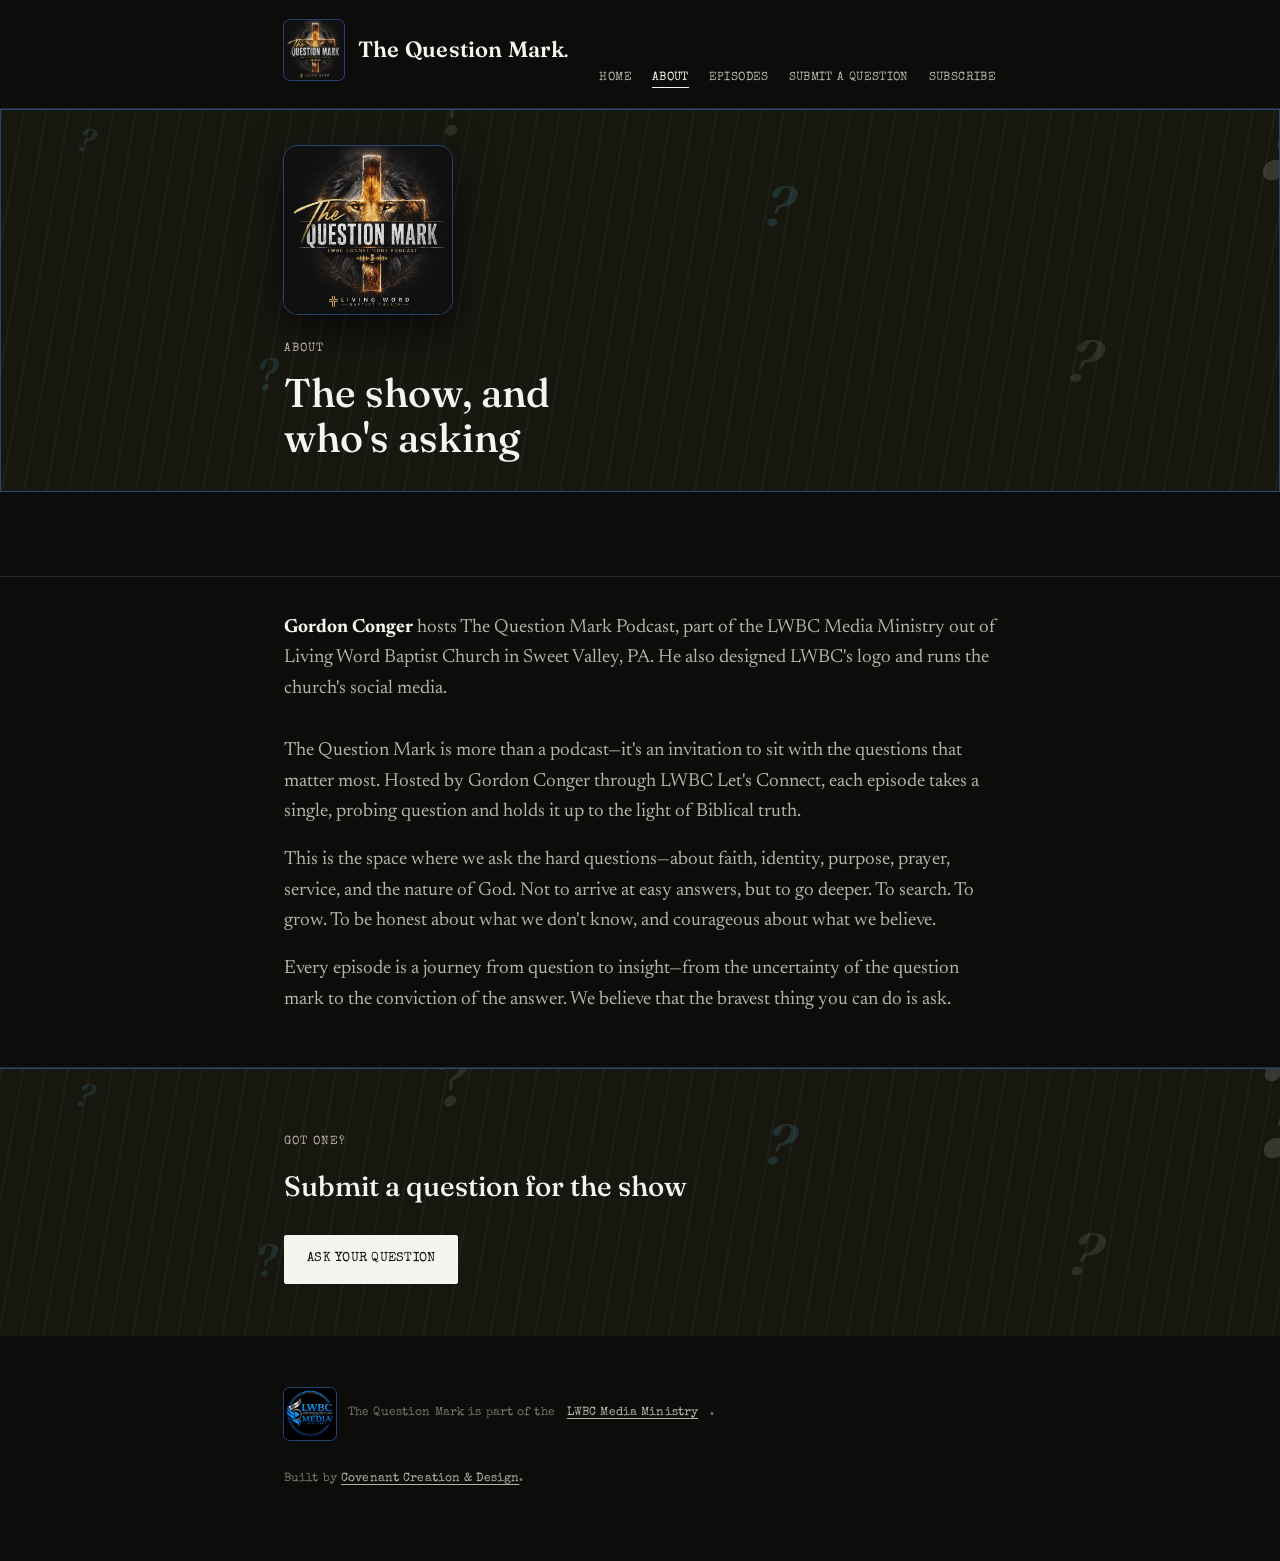
==== about.html @ 69f2b7ed "Blue accent from Gordon's alt logo: marks + box outlines: about.html" ====
<!doctype html>
<html lang="en">
<head>
<meta charset="UTF-8">
<meta name="viewport" content="width=device-width, initial-scale=1">
<title>About — The Question Mark Podcast</title>
<meta name="description" content="About The Question Mark Podcast and host Gordon Conger.">
<link rel="preconnect" href="https://fonts.googleapis.com">
<link rel="preconnect" href="https://fonts.gstatic.com" crossorigin>
<link href="https://fonts.googleapis.com/css2?family=Fraunces:ital,wght@0,400;0,500;0,600;1,400&family=Newsreader:ital,wght@0,400;0,500;1,400&family=Special+Elite&display=swap" rel="stylesheet">
<link rel="icon" type="image/png" href="images/favicon-64.png">
<link rel="apple-touch-icon" href="images/apple-touch-icon.png">
<link rel="stylesheet" href="css/style.css">
</head>
<body>

<header class="site-header">
  <div class="wrap">
    <a href="index.html" class="logotype">
      <span class="logo-badge"><img src="images/question-mark-logo.jpg" alt=""></span>
      <span>The Question Mark<span class="mark">.</span></span>
    </a>
    <nav class="primary-nav" aria-label="Primary">
      <ul>
        <li><a href="index.html">Home</a></li>
        <li><a href="about.html" aria-current="page">About</a></li>
        <li><a href="episodes.html">Episodes</a></li>
        <li><a href="submit.html">Submit a Question</a></li>
        <li><a href="subscribe.html">Subscribe</a></li>
      </ul>
    </nav>
  </div>
</header>

<div class="hero">
  <div class="hero-panel" style="padding:36px 0 30px;">
    <div class="venetian" aria-hidden="true"></div>
    <div class="hero-marks compact" aria-hidden="true">
      <span class="hm hm-1">?</span>
      <span class="hm hm-2">?</span>
      <span class="hm hm-3">?</span>
      <span class="hm hm-4">?</span>
      <span class="hm hm-blue hm-b1">?</span>
      <span class="hm hm-blue hm-b2">?</span>
      <span class="hm hm-blue hm-b3">?</span>
    </div>
    <div class="wrap">
      <div class="hero-brand"><img src="images/question-mark-logo.jpg" alt="The Question Mark — LWBC Connections Podcast"></div>
      <p class="eyebrow">About</p>
      <h1 style="font-size:clamp(28px,5vw,40px);margin-top:6px;">The show, and who's asking</h1>
    </div>
  </div>
</div>

<section style="padding-top:36px;">
  <div class="wrap">

    <div class="about-figure">
      <!--
        REPLACE with Gordon's headshot once supplied.
        Suggested: /images/gordon-conger.jpg, square crop, min 400x400px.
        The stylesheet renders it in grayscale automatically to match
        the black-and-white palette.
      -->
      <img src="images/gordon-conger.jpg" alt="Gordon Conger, host of The Question Mark Podcast" onerror="this.style.display='none'">
      <div class="about-copy">
        <p><strong>Gordon Conger</strong> hosts The Question Mark Podcast, part of the LWBC Media Ministry out of Living Word Baptist Church in Sweet Valley, PA. He also designed LWBC's logo and runs the church's social media.</p>
      </div>
    </div>

    <div class="about-copy">
      <p>The Question Mark is more than a podcast&mdash;it's an invitation to sit with the questions that matter most. Hosted by Gordon Conger through LWBC Let's Connect, each episode takes a single, probing question and holds it up to the light of Biblical truth.</p>
      <p>This is the space where we ask the hard questions&mdash;about faith, identity, purpose, prayer, service, and the nature of God. Not to arrive at easy answers, but to go deeper. To search. To grow. To be honest about what we don't know, and courageous about what we believe.</p>
      <p>Every episode is a journey from question to insight&mdash;from the uncertainty of the question mark to the conviction of the answer. We believe that the bravest thing you can do is ask.</p>
    </div>

  </div>
</section>

<section class="callout">
  <div class="venetian" aria-hidden="true"></div>
  <div class="hero-marks compact" aria-hidden="true">
    <span class="hm hm-1">?</span>
    <span class="hm hm-2">?</span>
    <span class="hm hm-3">?</span>
    <span class="hm hm-4">?</span>
    <span class="hm hm-blue hm-b1">?</span>
    <span class="hm hm-blue hm-b2">?</span>
    <span class="hm hm-blue hm-b3">?</span>
  </div>
  <div class="wrap">
    <p class="eyebrow">Got one?</p>
    <h2>Submit a question for the show</h2>
    <a href="submit.html" class="btn btn-solid">Ask your question</a>
  </div>
</section>

<footer class="site-footer">
  <div class="wrap">
    <p class="footer-badge"><img src="images/lwbc-media-ministry-logo.jpg" alt=""> The Question Mark is part of the <a href="https://www.facebook.com/profile.php?id=100064349513334" target="_blank" rel="noopener">LWBC Media Ministry</a>.</p>
    <p>Built by <a href="https://stewartjm-dev.github.io/covenant-creation-design" target="_blank" rel="noopener">Covenant Creation &amp; Design</a>.</p>
  </div>
</footer>

</body>
</html>
---- css/style.css ----
/* =========================================================
   The Question Mark Podcast — stylesheet
   Black background, white lettering, throughout — per Gordon
   and John. Noir title-card texture (venetian blinds, spotlit
   "?") kept as atmosphere. Color lives only in the logo and in
   per-episode cover art, so it pops against the black.
   ========================================================= */

:root {
  --bg: #0c0c0b;          /* black — the whole site */
  --bg-raised: #17160f;   /* slightly lighter black — panels, cards */

  --ink: #f5f4ef;         /* white lettering */
  --ink-soft: #b7b3a7;
  --ink-faint: #78756a;

  --hairline: rgba(245, 244, 239, 0.14);

  --accent-blue: #3b74e0;
  --accent-blue-line: rgba(59, 116, 224, 0.5);
  --accent-blue-glow: rgba(94, 200, 240, 0.9);

  --max-w: 760px;

  --font-display: "Fraunces", Georgia, serif;
  --font-body: "Newsreader", Georgia, serif;
  --font-mono: "Special Elite", "Courier New", monospace;
}

* { box-sizing: border-box; }

html { scroll-behavior: smooth; }

body {
  margin: 0;
  background: var(--bg);
  color: var(--ink);
  font-family: var(--font-body);
  font-size: 19px;
  line-height: 1.6;
  -webkit-font-smoothing: antialiased;
}

a {
  color: var(--ink);
  text-decoration-thickness: 1px;
  text-underline-offset: 3px;
}
a:hover { color: var(--ink-soft); }

:focus-visible {
  outline: 2px solid var(--ink);
  outline-offset: 3px;
}

img { max-width: 100%; display: block; }

.wrap {
  max-width: var(--max-w);
  margin: 0 auto;
  padding: 0 24px;
}

.eyebrow {
  font-family: var(--font-mono);
  font-size: 12px;
  letter-spacing: 0.08em;
  text-transform: uppercase;
  color: var(--ink-soft);
}

/* ---------- Header / nav ---------- */

.site-header {
  border-bottom: 1px solid var(--hairline);
  padding: 20px 0;
  background: var(--bg);
}

.site-header .wrap {
  display: flex;
  align-items: baseline;
  justify-content: space-between;
  gap: 16px;
  flex-wrap: wrap;
}

.logotype {
  display: flex;
  align-items: center;
  gap: 14px;
  font-family: var(--font-display);
  font-weight: 600;
  font-size: 22px;
  letter-spacing: 0.01em;
  text-decoration: none;
  white-space: nowrap;
  color: var(--ink);
}

.logotype .mark {
  font-style: italic;
  font-weight: 400;
}

.logo-badge {
  width: 60px;
  height: 60px;
  border-radius: 6px;
  overflow: hidden;
  flex-shrink: 0;
  box-shadow: 0 0 0 1px var(--accent-blue-line);
}
.logo-badge img { width: 100%; height: 100%; object-fit: cover; display: block; }

.footer-badge {
  display: inline-flex;
  align-items: center;
  gap: 12px;
}
.footer-badge img {
  width: 52px;
  height: 52px;
  border-radius: 6px;
  vertical-align: middle;
  box-shadow: 0 0 0 1px var(--accent-blue-line);
}

nav.primary-nav ul {
  list-style: none;
  display: flex;
  gap: 20px;
  margin: 0;
  padding: 0;
  font-family: var(--font-mono);
  font-size: 12px;
  letter-spacing: 0.03em;
  text-transform: uppercase;
}

nav.primary-nav a {
  color: var(--ink-soft);
  text-decoration: none;
  padding-bottom: 3px;
  border-bottom: 1px solid transparent;
}
nav.primary-nav a:hover,
nav.primary-nav a[aria-current="page"] {
  color: var(--ink);
  border-bottom-color: var(--ink);
}

/* ---------- Hero title card ----------
   Kept as atmosphere: venetian-blind shadow stripes and a
   giant spotlit "?" — reads even better against true black. */

.hero {
  padding: 0 0 48px;
  border-bottom: 1px solid var(--hairline);
}

.hero-panel {
  position: relative;
  background: var(--bg-raised);
  overflow: hidden;
  padding: 52px 0 44px;
  margin-bottom: 36px;
  border: 1px solid var(--accent-blue-line);
}

.venetian {
  position: absolute;
  inset: 0;
  pointer-events: none;
  background: repeating-linear-gradient(
    100deg,
    rgba(245, 244, 239, 0.04) 0px,
    rgba(245, 244, 239, 0.04) 2px,
    transparent 2px,
    transparent 22px
  );
}

.hero-panel .wrap { position: relative; }

.hero-marks {
  position: absolute;
  inset: 0;
  overflow: hidden;
  pointer-events: none;
  user-select: none;
}

.hm {
  position: absolute;
  font-family: var(--font-display);
  font-style: italic;
  font-weight: 600;
  color: var(--ink);
  line-height: 1;
}

.hero-marks .hm-1 { top: -16%; right: -3%;  font-size: 280px; opacity: 0.14; transform: rotate(-4deg); }
.hero-marks .hm-2 { top: 46%;  left: -6%;   font-size: 190px; opacity: 0.12; transform: rotate(7deg); }
.hero-marks .hm-3 { top: -10%; left: 34%;   font-size: 130px; opacity: 0.10; transform: rotate(-13deg); }
.hero-marks .hm-4 { top: 58%;  right: 14%;  font-size: 110px; opacity: 0.10; transform: rotate(10deg); }

.hm.hm-blue { color: var(--accent-blue-glow); }
.hero-marks .hm-b1 { top: 18%;  right: 38%; font-size: 100px; opacity: 0.16; transform: rotate(6deg); }
.hero-marks .hm-b2 { top: 64%;  left: 20%;  font-size: 76px;  opacity: 0.15; transform: rotate(-8deg); }
.hero-marks .hm-b3 { top: 4%;   left: 6%;   font-size: 58px;  opacity: 0.14; transform: rotate(11deg); }

.hero-marks.compact .hm-1 { font-size: 150px; }
.hero-marks.compact .hm-2 { font-size: 104px; }
.hero-marks.compact .hm-3 { font-size: 72px; }
.hero-marks.compact .hm-4 { font-size: 60px; }
.hero-marks.compact .hm-b1 { font-size: 56px; }
.hero-marks.compact .hm-b2 { font-size: 42px; }
.hero-marks.compact .hm-b3 { font-size: 32px; }

.hero-brand {
  position: relative;
  width: 168px;
  height: 168px;
  border-radius: 14px;
  overflow: hidden;
  margin-bottom: 26px;
  box-shadow: 0 0 0 1px var(--accent-blue-line), 0 16px 40px rgba(0,0,0,0.6);
}
.hero-brand img { width: 100%; height: 100%; object-fit: cover; display: block; }

.hero-panel .eyebrow { position: relative; color: var(--ink-soft); }

.hero-panel h1 {
  position: relative;
  font-family: var(--font-display);
  font-weight: 500;
  font-size: clamp(32px, 6vw, 52px);
  line-height: 1.12;
  margin: 8px 0 0;
  max-width: 14ch;
  color: var(--ink);
}

.hero .lede {
  font-size: 20px;
  color: var(--ink-soft);
  max-width: 46ch;
  margin: 0 0 32px;
}

.hero .actions {
  display: flex;
  gap: 14px;
  flex-wrap: wrap;
}

/* ---------- Buttons ---------- */

.btn {
  display: inline-block;
  font-family: var(--font-mono);
  font-size: 13px;
  letter-spacing: 0.02em;
  text-transform: uppercase;
  text-decoration: none;
  padding: 13px 22px;
  border: 1px solid var(--ink);
  border-radius: 2px;
}

.btn-solid {
  background: var(--ink);
  color: var(--bg);
}
.btn-solid:hover {
  background: var(--ink-soft);
  color: var(--bg);
  border-color: var(--ink-soft);
}

.btn-outline {
  background: transparent;
  color: var(--ink);
}
.btn-outline:hover {
  background: var(--ink);
  color: var(--bg);
}

/* ---------- Sections ---------- */

section {
  padding: 52px 0;
  border-bottom: 1px solid var(--hairline);
}
section:last-of-type { border-bottom: none; }

section h2 {
  font-family: var(--font-display);
  font-weight: 500;
  font-size: 28px;
  margin: 6px 0 26px;
  color: var(--ink);
}

/* ---------- Episode list ---------- */

.episode-list {
  list-style: none;
  margin: 0;
  padding: 0;
}

.episode {
  display: grid;
  grid-template-columns: 84px 1fr;
  gap: 18px;
  padding: 22px 0;
  border-top: 1px solid var(--hairline);
  text-decoration: none;
  color: var(--ink);
}
.episode:first-child { border-top: none; }

.episode-art {
  width: 84px;
  height: 84px;
  border-radius: 4px;
  background: var(--bg-raised);
  overflow: hidden;
  flex-shrink: 0;
  box-shadow: 0 0 0 1px var(--accent-blue-line);
}
.episode-art img,
.episode-art svg { width: 100%; height: 100%; object-fit: cover; display: block; }

.episode-date {
  display: block;
  font-family: var(--font-mono);
  font-size: 11px;
  letter-spacing: 0.03em;
  text-transform: uppercase;
  color: var(--ink-faint);
  margin-bottom: 4px;
}

.episode-title {
  font-family: var(--font-display);
  font-size: 19px;
  font-weight: 500;
  margin: 0 0 4px;
  line-height: 1.3;
  color: var(--ink);
}

.episode-blurb {
  font-size: 16px;
  color: var(--ink-soft);
  margin: 0;
  display: -webkit-box;
  -webkit-line-clamp: 2;
  -webkit-box-orient: vertical;
  overflow: hidden;
}

.feed-status {
  font-family: var(--font-mono);
  font-size: 13px;
  color: var(--ink-faint);
  padding: 14px 0;
}

.view-all {
  margin-top: 28px;
  font-family: var(--font-mono);
  font-size: 12px;
  letter-spacing: 0.02em;
  text-transform: uppercase;
}

/* ---------- About / bio ---------- */

.about-figure {
  display: flex;
  gap: 24px;
  align-items: flex-start;
  margin-bottom: 32px;
  flex-wrap: wrap;
}

.about-figure img {
  width: 140px;
  height: 140px;
  object-fit: cover;
  border-radius: 3px;
  filter: grayscale(1);
}

.about-copy p { margin: 0 0 18px; color: var(--ink-soft); }
.about-copy p:last-child { margin-bottom: 0; }
.about-copy strong { color: var(--ink); }

/* ---------- Callout band ---------- */

.callout {
  position: relative;
  background: var(--bg-raised);
  color: var(--ink);
  border-bottom: none;
  border-top: 1px solid var(--accent-blue-line);
  border-bottom: 1px solid var(--accent-blue-line);
  overflow: hidden;
}
.callout .wrap { position: relative; }
.callout .eyebrow { color: var(--ink-soft); }
.callout h2 { color: var(--ink); }
.callout .lede { color: var(--ink-soft); max-width: 48ch; margin: 0 0 28px; }
.callout .btn-solid { background: var(--ink); color: var(--bg); border-color: var(--ink); }
.callout .btn-solid:hover { background: var(--ink-soft); border-color: var(--ink-soft); }

/* ---------- Form ---------- */

form.question-form {
  max-width: 520px;
}

.field {
  margin-bottom: 22px;
}

.field label {
  display: block;
  font-family: var(--font-mono);
  font-size: 12px;
  letter-spacing: 0.03em;
  text-transform: uppercase;
  color: var(--ink-soft);
  margin-bottom: 8px;
}

.field input,
.field textarea {
  width: 100%;
  font-family: var(--font-body);
  font-size: 17px;
  color: var(--ink);
  background: transparent;
  border: none;
  border-bottom: 1px solid var(--hairline);
  padding: 10px 2px;
  border-radius: 0;
}

.field input:focus,
.field textarea:focus {
  border-bottom-color: var(--ink);
}

.field textarea { resize: vertical; min-height: 120px; }

.form-note {
  font-size: 14px;
  color: var(--ink-faint);
  margin-top: 18px;
}

/* ---------- Subscribe platforms ---------- */

.platform-list {
  list-style: none;
  margin: 0;
  padding: 0;
  display: grid;
  gap: 1px;
  background: var(--accent-blue-line);
  border: 1px solid var(--accent-blue-line);
}

.platform-list a {
  display: flex;
  align-items: center;
  justify-content: space-between;
  background: var(--bg);
  color: var(--ink);
  padding: 18px 20px;
  text-decoration: none;
  font-family: var(--font-display);
  font-size: 18px;
}

.platform-list a:hover { background: var(--bg-raised); }

.platform-list .go {
  font-family: var(--font-mono);
  font-size: 12px;
  color: var(--ink-faint);
}

/* ---------- Footer ---------- */

footer.site-footer {
  padding: 40px 0 60px;
  font-family: var(--font-mono);
  font-size: 12px;
  color: var(--ink-faint);
  letter-spacing: 0.01em;
}

footer.site-footer .wrap {
  display: flex;
  flex-direction: column;
  gap: 6px;
}

footer.site-footer a { color: var(--ink-soft); }

/* ---------- Responsive ---------- */

@media (max-width: 620px) {
  body { font-size: 17px; }
  .hero-panel { padding: 40px 0 32px; }
  .hero-mark-bg { font-size: 160px; }
  .episode { grid-template-columns: 60px 1fr; }
  .episode-art { width: 60px; height: 60px; }
  .about-figure { flex-direction: column; }
  nav.primary-nav ul { gap: 12px; }
}

@media (prefers-reduced-motion: reduce) {
  html { scroll-behavior: auto; }
}
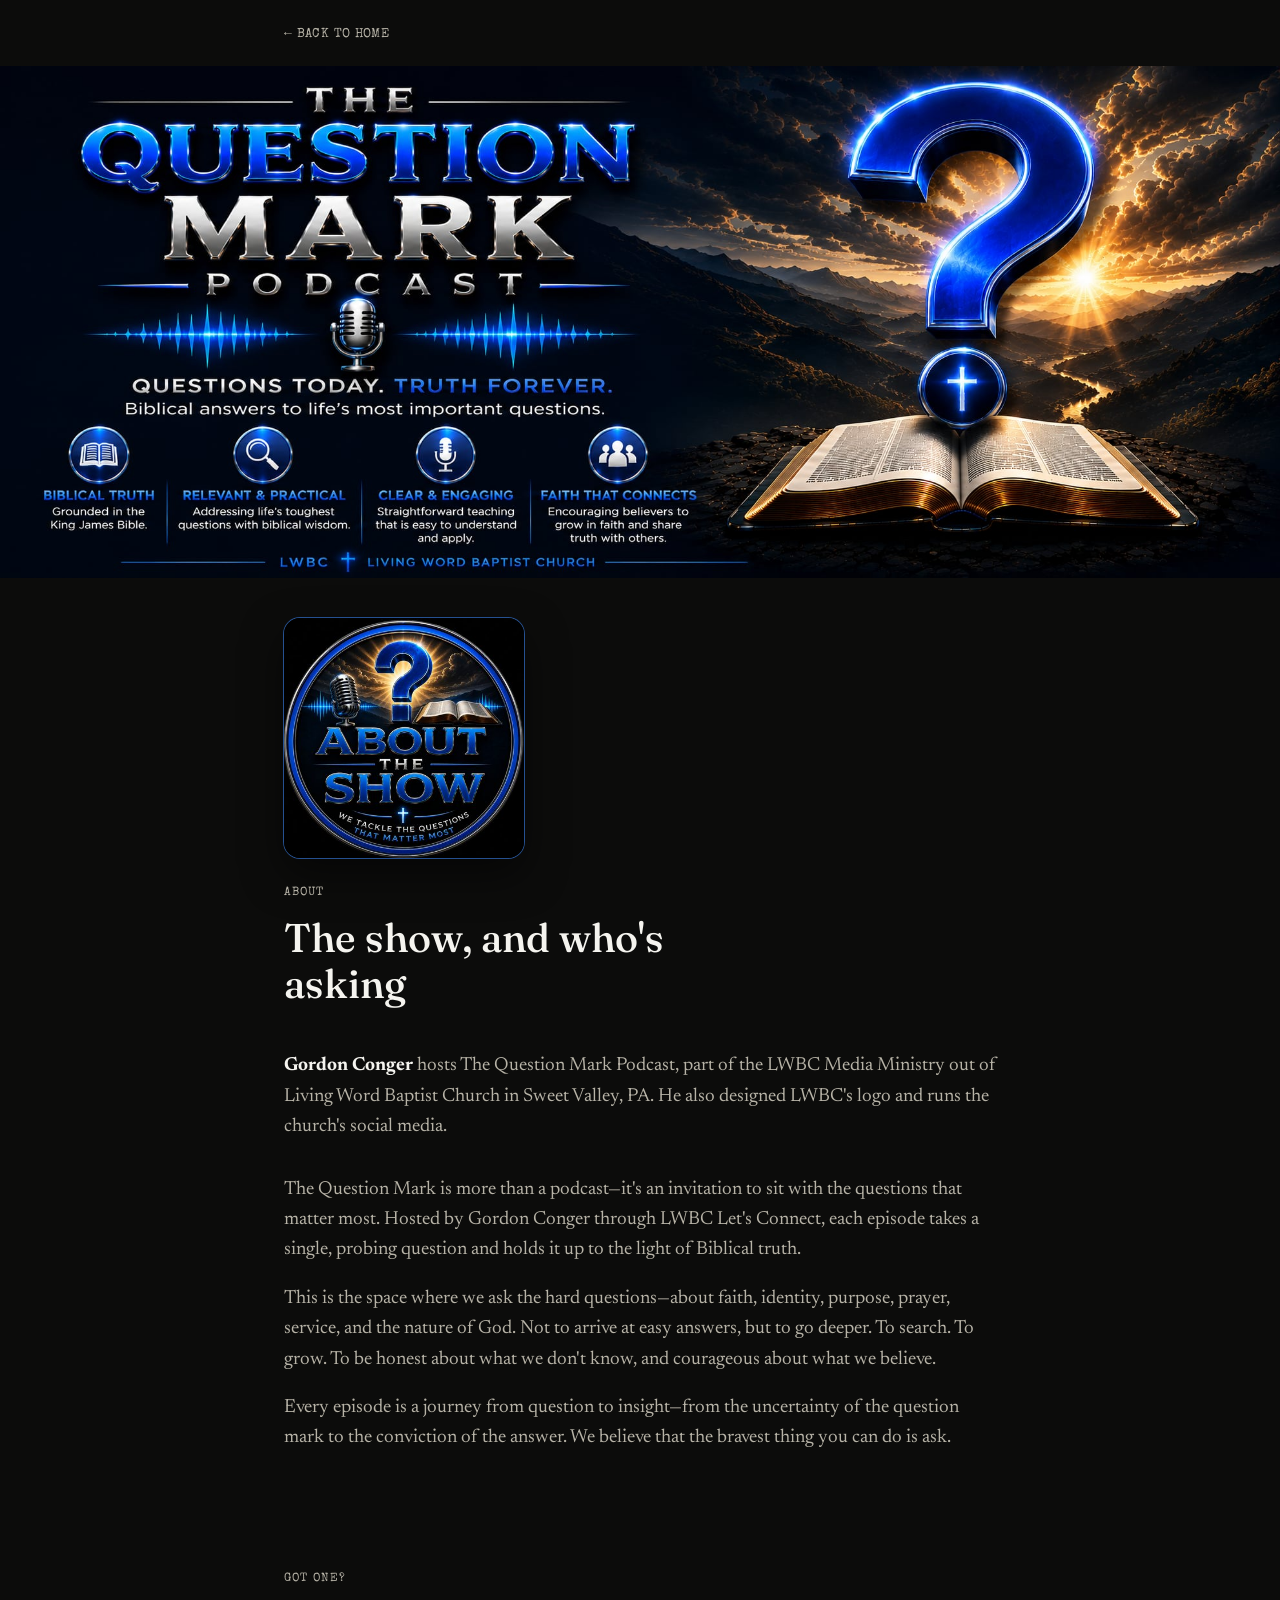
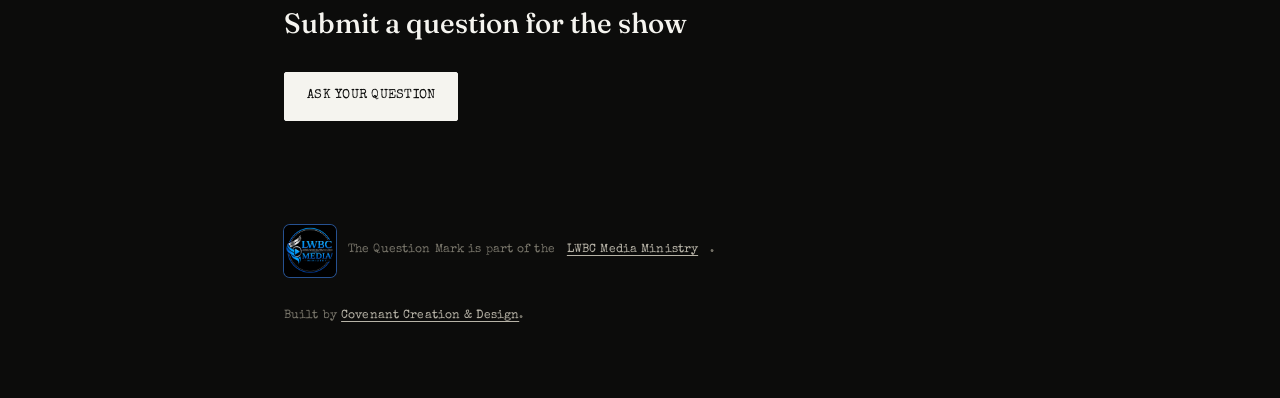
==== commit 6cebbaa8: "Subpage redesign: banner + large non-linked tile + back-to-home link, no boxed panel/marks" ====
--- a/about.html
+++ b/about.html
@@ -14,41 +14,19 @@
 </head>
 <body>
 
-<header class="site-header">
-  <div class="wrap">
-    <a href="index.html" class="logotype">
-      <span class="logo-badge"><img src="images/question-mark-logo.jpg" alt=""></span>
-      <span>The Question Mark<span class="mark">.</span></span>
-    </a>
-    <nav class="primary-nav" aria-label="Primary">
-      <ul>
-        <li><a href="index.html">Home</a></li>
-        <li><a href="about.html" aria-current="page">About</a></li>
-        <li><a href="episodes.html">Episodes</a></li>
-        <li><a href="submit.html">Submit a Question</a></li>
-        <li><a href="subscribe.html">Subscribe</a></li>
-      </ul>
-    </nav>
-  </div>
+<div class="back-bar">
+  <div class="wrap"><a href="index.html" class="back-link">&larr; Back to Home</a></div>
+</div>
+
+<header class="banner-image">
+  <img src="images/banner.jpg" alt="The Question Mark Podcast — a ministry of Living Word Baptist Church. Questions today. Truth forever.">
 </header>
 
-<div class="hero">
-  <div class="hero-panel" style="padding:36px 0 30px;">
-    <div class="venetian" aria-hidden="true"></div>
-    <div class="hero-marks compact" aria-hidden="true">
-      <span class="hm hm-1">?</span>
-      <span class="hm hm-2">?</span>
-      <span class="hm hm-3">?</span>
-      <span class="hm hm-4">?</span>
-      <span class="hm hm-blue hm-b1">?</span>
-      <span class="hm hm-blue hm-b2">?</span>
-      <span class="hm hm-blue hm-b3">?</span>
-    </div>
-    <div class="wrap">
-      <div class="hero-brand"><img src="images/question-mark-logo.jpg" alt="The Question Mark — LWBC Connections Podcast"></div>
-      <p class="eyebrow">About</p>
-      <h1 style="font-size:clamp(28px,5vw,40px);margin-top:6px;">The show, and who's asking</h1>
-    </div>
+<div class="page-intro">
+  <div class="wrap">
+    <div class="page-tile"><img src="images/tile-about.jpg" alt=""></div>
+    <p class="eyebrow">About</p>
+    <h1>The show, and who's asking</h1>
   </div>
 </div>
 
@@ -78,16 +56,6 @@
 </section>
 
 <section class="callout">
-  <div class="venetian" aria-hidden="true"></div>
-  <div class="hero-marks compact" aria-hidden="true">
-    <span class="hm hm-1">?</span>
-    <span class="hm hm-2">?</span>
-    <span class="hm hm-3">?</span>
-    <span class="hm hm-4">?</span>
-    <span class="hm hm-blue hm-b1">?</span>
-    <span class="hm hm-blue hm-b2">?</span>
-    <span class="hm hm-blue hm-b3">?</span>
-  </div>
   <div class="wrap">
     <p class="eyebrow">Got one?</p>
     <h2>Submit a question for the show</h2>
--- a/css/style.css
+++ b/css/style.css
@@ -16,8 +16,8 @@
 
   --hairline: rgba(245, 244, 239, 0.14);
 
-  --accent-blue: #3b74e0;
-  --accent-blue-line: rgba(59, 116, 224, 0.5);
+  --accent-blue: #3d8bff;
+  --accent-blue-line: rgba(61, 139, 255, 0.55);
   --accent-blue-glow: rgba(94, 200, 240, 0.9);
 
   --max-w: 760px;
@@ -150,109 +150,64 @@
   border-bottom-color: var(--ink);
 }
 
-/* ---------- Hero title card ----------
-   Kept as atmosphere: venetian-blind shadow stripes and a
-   giant spotlit "?" — reads even better against true black. */
-
-.hero {
-  padding: 0 0 48px;
-  border-bottom: 1px solid var(--hairline);
-}
-
-.hero-panel {
-  position: relative;
-  background: var(--bg-raised);
-  overflow: hidden;
-  padding: 52px 0 44px;
-  margin-bottom: 36px;
-  border: 1px solid var(--accent-blue-line);
-}
-
-.venetian {
-  position: absolute;
-  inset: 0;
-  pointer-events: none;
-  background: repeating-linear-gradient(
-    100deg,
-    rgba(245, 244, 239, 0.04) 0px,
-    rgba(245, 244, 239, 0.04) 2px,
-    transparent 2px,
-    transparent 22px
-  );
-}
-
-.hero-panel .wrap { position: relative; }
-
-.hero-marks {
-  position: absolute;
-  inset: 0;
-  overflow: hidden;
-  pointer-events: none;
-  user-select: none;
-}
-
-.hm {
-  position: absolute;
-  font-family: var(--font-display);
-  font-style: italic;
-  font-weight: 600;
-  color: var(--ink);
-  line-height: 1;
-}
-
-.hero-marks .hm-1 { top: -16%; right: -3%;  font-size: 280px; opacity: 0.14; transform: rotate(-4deg); }
-.hero-marks .hm-2 { top: 46%;  left: -6%;   font-size: 190px; opacity: 0.12; transform: rotate(7deg); }
-.hero-marks .hm-3 { top: -10%; left: 34%;   font-size: 130px; opacity: 0.10; transform: rotate(-13deg); }
-.hero-marks .hm-4 { top: 58%;  right: 14%;  font-size: 110px; opacity: 0.10; transform: rotate(10deg); }
-
-.hm.hm-blue { color: var(--accent-blue-glow); }
-.hero-marks .hm-b1 { top: 18%;  right: 38%; font-size: 100px; opacity: 0.16; transform: rotate(6deg); }
-.hero-marks .hm-b2 { top: 64%;  left: 20%;  font-size: 76px;  opacity: 0.15; transform: rotate(-8deg); }
-.hero-marks .hm-b3 { top: 4%;   left: 6%;   font-size: 58px;  opacity: 0.14; transform: rotate(11deg); }
-
-.hero-marks.compact .hm-1 { font-size: 150px; }
-.hero-marks.compact .hm-2 { font-size: 104px; }
-.hero-marks.compact .hm-3 { font-size: 72px; }
-.hero-marks.compact .hm-4 { font-size: 60px; }
-.hero-marks.compact .hm-b1 { font-size: 56px; }
-.hero-marks.compact .hm-b2 { font-size: 42px; }
-.hero-marks.compact .hm-b3 { font-size: 32px; }
-
-.hero-brand {
-  position: relative;
-  width: 168px;
-  height: 168px;
-  border-radius: 14px;
+/* ---------- Back bar (subpages) ---------- */
+
+.back-bar {
+  padding: 18px 0;
+}
+
+.back-link {
+  display: inline-block;
+  font-family: var(--font-mono);
+  font-size: 13px;
+  letter-spacing: 0.03em;
+  text-transform: uppercase;
+  color: var(--ink-soft);
+  text-decoration: none;
+}
+.back-link:hover { color: var(--ink); }
+
+/* ---------- Page intro (subpages) ----------
+   Sits below the shared banner: a large, non-interactive tile
+   image matching the one used to reach the page, then title
+   copy — no boxed panel, just plain background. */
+
+.page-intro {
+  padding: 40px 0 8px;
+}
+
+.page-tile {
+  width: 240px;
+  height: 240px;
+  border-radius: 16px;
   overflow: hidden;
   margin-bottom: 26px;
-  box-shadow: 0 0 0 1px var(--accent-blue-line), 0 16px 40px rgba(0,0,0,0.6);
-}
-.hero-brand img { width: 100%; height: 100%; object-fit: cover; display: block; }
-
-.hero-panel .eyebrow { position: relative; color: var(--ink-soft); }
-
-.hero-panel h1 {
-  position: relative;
+  box-shadow: 0 0 0 1px var(--accent-blue-line), 0 16px 40px rgba(0,0,0,0.5);
+}
+.page-tile img { width: 100%; height: 100%; object-fit: cover; display: block; }
+
+.page-intro h1 {
   font-family: var(--font-display);
   font-weight: 500;
-  font-size: clamp(32px, 6vw, 52px);
-  line-height: 1.12;
+  font-size: clamp(28px, 5vw, 40px);
+  line-height: 1.15;
   margin: 8px 0 0;
-  max-width: 14ch;
-  color: var(--ink);
-}
-
-.hero .lede {
+  max-width: 16ch;
+  color: var(--ink);
+}
+
+.lede {
   font-size: 20px;
   color: var(--ink-soft);
   max-width: 46ch;
-  margin: 0 0 32px;
-}
-
-.hero .actions {
+  margin: 18px 0 0;
+}
+
+.actions {
   display: flex;
   gap: 14px;
   flex-wrap: wrap;
+  margin-top: 24px;
 }
 
 /* ---------- Buttons ---------- */
@@ -292,9 +247,7 @@
 
 section {
   padding: 52px 0;
-  border-bottom: 1px solid var(--hairline);
-}
-section:last-of-type { border-bottom: none; }
+}
 
 section h2 {
   font-family: var(--font-display);
@@ -404,18 +357,11 @@
 /* ---------- Callout band ---------- */
 
 .callout {
-  position: relative;
-  background: var(--bg-raised);
-  color: var(--ink);
-  border-bottom: none;
-  border-top: 1px solid var(--accent-blue-line);
-  border-bottom: 1px solid var(--accent-blue-line);
-  overflow: hidden;
-}
-.callout .wrap { position: relative; }
+  background: none;
+}
 .callout .eyebrow { color: var(--ink-soft); }
 .callout h2 { color: var(--ink); }
-.callout .lede { color: var(--ink-soft); max-width: 48ch; margin: 0 0 28px; }
+.callout .lede { color: var(--ink-soft); max-width: 48ch; margin: 18px 0 28px; }
 .callout .btn-solid { background: var(--ink); color: var(--bg); border-color: var(--ink); }
 .callout .btn-solid:hover { background: var(--ink-soft); border-color: var(--ink-soft); }
 
@@ -519,8 +465,7 @@
 
 @media (max-width: 620px) {
   body { font-size: 17px; }
-  .hero-panel { padding: 40px 0 32px; }
-  .hero-mark-bg { font-size: 160px; }
+  .page-tile { width: 180px; height: 180px; }
   .episode { grid-template-columns: 60px 1fr; }
   .episode-art { width: 60px; height: 60px; }
   .about-figure { flex-direction: column; }
@@ -530,3 +475,167 @@
 @media (prefers-reduced-motion: reduce) {
   html { scroll-behavior: auto; }
 }
+
+/* =========================================================
+   Homepage restructure — banner + teaser tiles (July 2026)
+   Per Gordon: banner tying show to LWBC, nav upper right,
+   welcome copy, tile navigation row, episodes, footer.
+   Tiles echo Gordon's circular badge reference art, rebuilt
+   in the site's own noir language.
+   ========================================================= */
+
+/* ---------- Banner ---------- */
+
+.banner-image {
+  line-height: 0;
+}
+.banner-image img {
+  width: 100%;
+  height: auto;
+  display: block;
+}
+
+@media (min-width: 900px) {
+  .banner-image {
+    display: flex;
+    justify-content: center;
+    background: var(--bg-raised);
+  }
+  .banner-image img {
+    width: 100%;
+    max-width: 1300px;
+  }
+}
+
+/* ---------- Welcome ---------- */
+
+.welcome h1 {
+  font-family: var(--font-display);
+  font-weight: 500;
+  font-size: clamp(28px, 5vw, 42px);
+  line-height: 1.15;
+  margin: 0 0 20px;
+  max-width: 18ch;
+}
+
+.welcome p {
+  color: var(--ink-soft);
+  max-width: 58ch;
+  margin: 0 0 16px;
+}
+.welcome p:last-child { margin-bottom: 0; }
+
+/* ---------- Teaser tiles ---------- */
+
+.wrap-wide {
+  max-width: 920px;
+  margin: 0 auto;
+  padding: 0 24px;
+}
+
+.tiles {
+  list-style: none;
+  margin: 0;
+  padding: 0;
+  display: grid;
+  grid-template-columns: repeat(4, 1fr);
+  gap: 26px;
+}
+
+.tile {
+  display: flex;
+  flex-direction: column;
+  align-items: center;
+  text-align: center;
+  text-decoration: none;
+  color: var(--ink);
+}
+
+.tile-medal {
+  position: relative;
+  width: 100%;
+  max-width: 176px;
+  aspect-ratio: 1 / 1;
+  border-radius: 50%;
+  background: var(--bg-raised);
+  overflow: hidden;
+  display: flex;
+  align-items: center;
+  justify-content: center;
+  box-shadow: 0 0 0 1px var(--accent-blue-line), 0 10px 26px rgba(0,0,0,0.5);
+  transition: box-shadow 0.25s ease, transform 0.25s ease;
+}
+
+.tile-medal .venetian { border-radius: 50%; }
+
+.tile-ghost {
+  position: absolute;
+  font-family: var(--font-display);
+  font-style: italic;
+  font-weight: 600;
+  font-size: 150px;
+  line-height: 1;
+  color: var(--ink);
+  opacity: 0.07;
+  transform: rotate(-8deg) translate(8%, -4%);
+  pointer-events: none;
+  user-select: none;
+}
+
+.tile-medal svg {
+  position: relative;
+  width: 46%;
+  height: 46%;
+  color: var(--accent-blue);
+  filter: drop-shadow(0 0 10px rgba(61, 139, 255, 0.55));
+  transition: filter 0.25s ease;
+}
+
+.tile:hover .tile-medal,
+.tile:focus-visible .tile-medal {
+  transform: translateY(-4px);
+  box-shadow: 0 0 0 1px var(--accent-blue),
+              0 0 26px rgba(61, 139, 255, 0.35),
+              0 14px 30px rgba(0,0,0,0.55);
+}
+
+.tile:hover .tile-medal svg,
+.tile:focus-visible .tile-medal svg {
+  filter: drop-shadow(0 0 16px var(--accent-blue-glow));
+}
+
+.tile-label {
+  font-family: var(--font-mono);
+  font-size: 13px;
+  letter-spacing: 0.04em;
+  text-transform: uppercase;
+  margin-top: 16px;
+  color: var(--ink);
+}
+
+.tile-tease {
+  font-family: var(--font-body);
+  font-style: italic;
+  font-size: 14px;
+  color: var(--ink-soft);
+  margin-top: 4px;
+}
+
+/* ---------- Responsive / motion ---------- */
+
+@media (max-width: 720px) {
+  .tiles { grid-template-columns: repeat(2, 1fr); gap: 22px; }
+}
+
+@media (max-width: 620px) {
+}
+
+@media (prefers-reduced-motion: reduce) {
+  .tile-medal, .tile-medal svg { transition: none; }
+  .tile:hover .tile-medal, .tile:focus-visible .tile-medal { transform: none; }
+}
+
+/* Tiles now use Gordon's badge artwork directly */
+.tile-medal img { width: 100%; height: 100%; object-fit: cover; display: block; }
+
+.footer-nav { letter-spacing: 0.04em; }
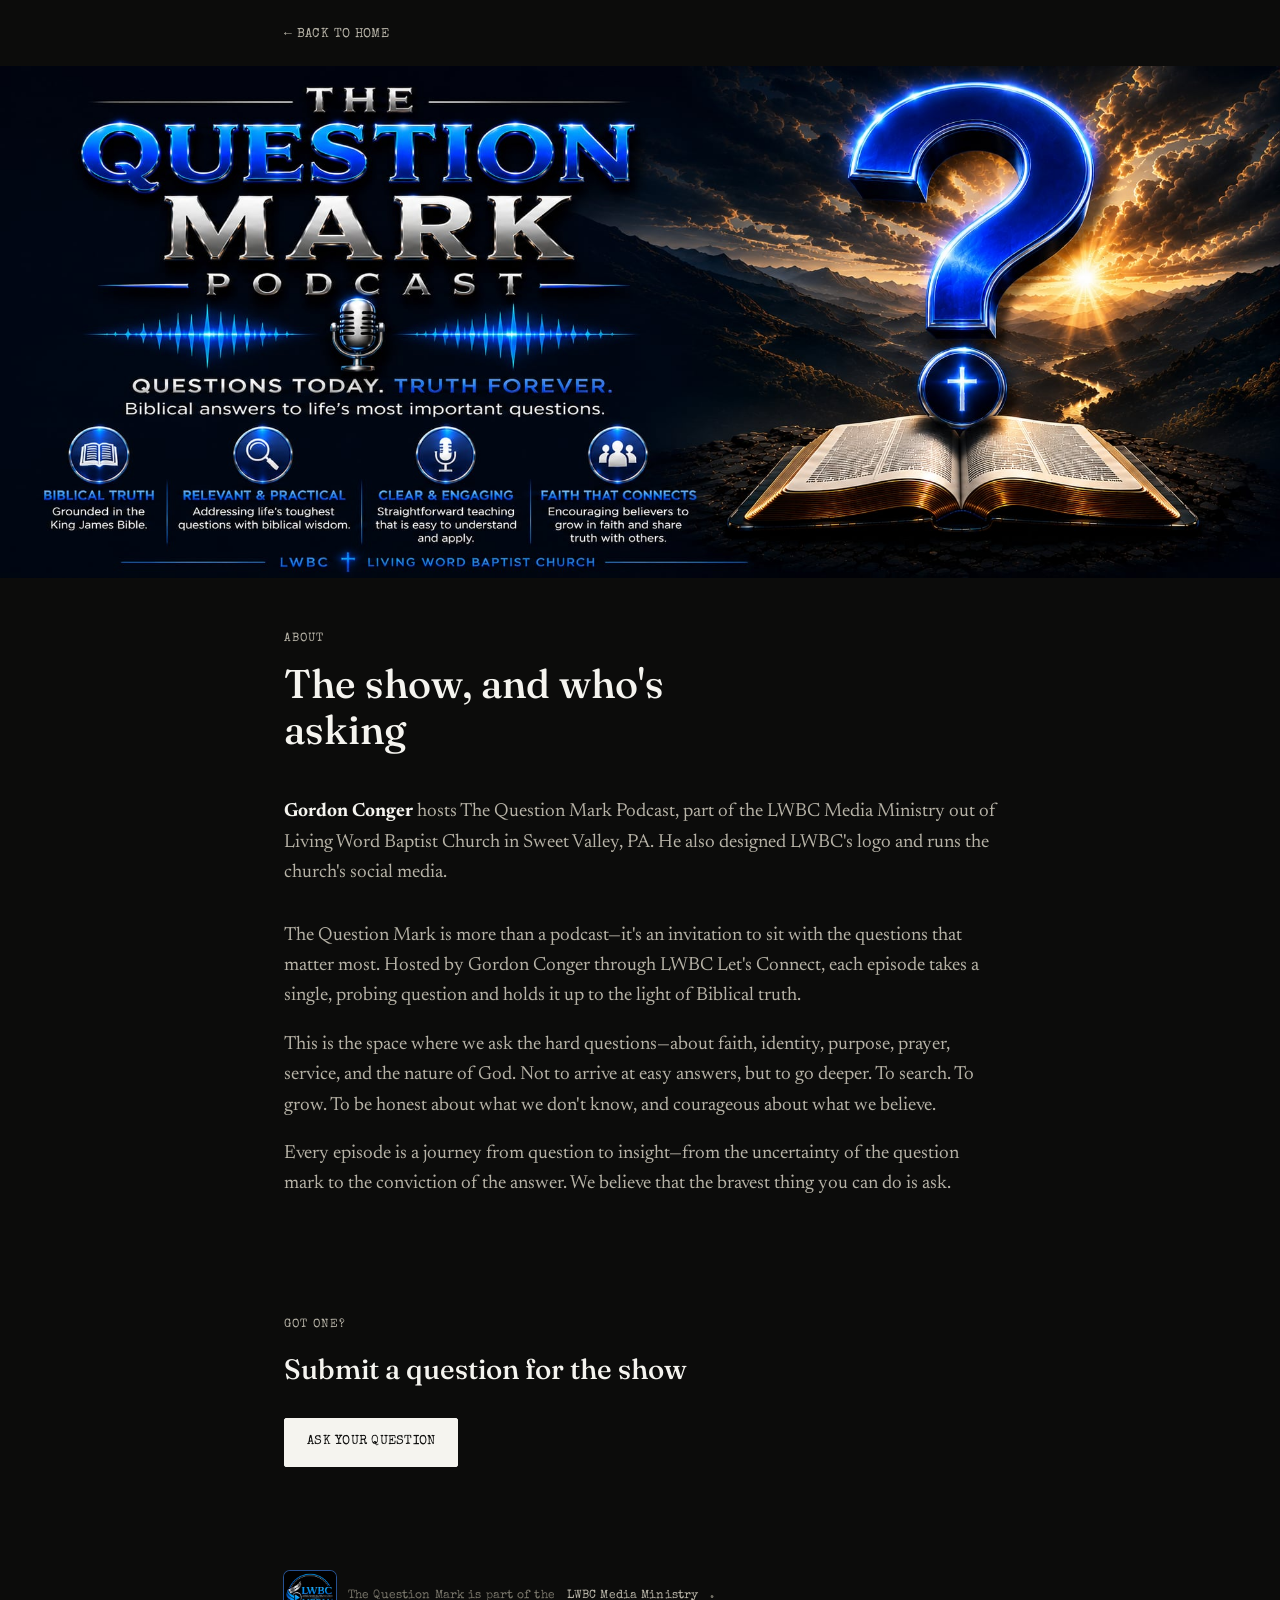
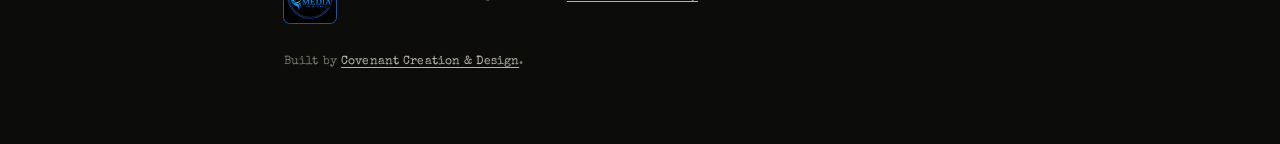
==== commit 45e53447: "Add manifest/app meta tags; remove redundant page tile" ====
--- a/about.html
+++ b/about.html
@@ -10,6 +10,11 @@
 <link href="https://fonts.googleapis.com/css2?family=Fraunces:ital,wght@0,400;0,500;0,600;1,400&family=Newsreader:ital,wght@0,400;0,500;1,400&family=Special+Elite&display=swap" rel="stylesheet">
 <link rel="icon" type="image/png" href="images/favicon-64.png">
 <link rel="apple-touch-icon" href="images/apple-touch-icon.png">
+<link rel="manifest" href="manifest.json">
+<meta name="apple-mobile-web-app-capable" content="yes">
+<meta name="apple-mobile-web-app-title" content="Question Mark">
+<meta name="apple-mobile-web-app-status-bar-style" content="black-translucent">
+<meta name="theme-color" content="#0c0c0b">
 <link rel="stylesheet" href="css/style.css">
 </head>
 <body>
@@ -24,7 +29,6 @@
 
 <div class="page-intro">
   <div class="wrap">
-    <div class="page-tile"><img src="images/tile-about.jpg" alt=""></div>
     <p class="eyebrow">About</p>
     <h1>The show, and who's asking</h1>
   </div>
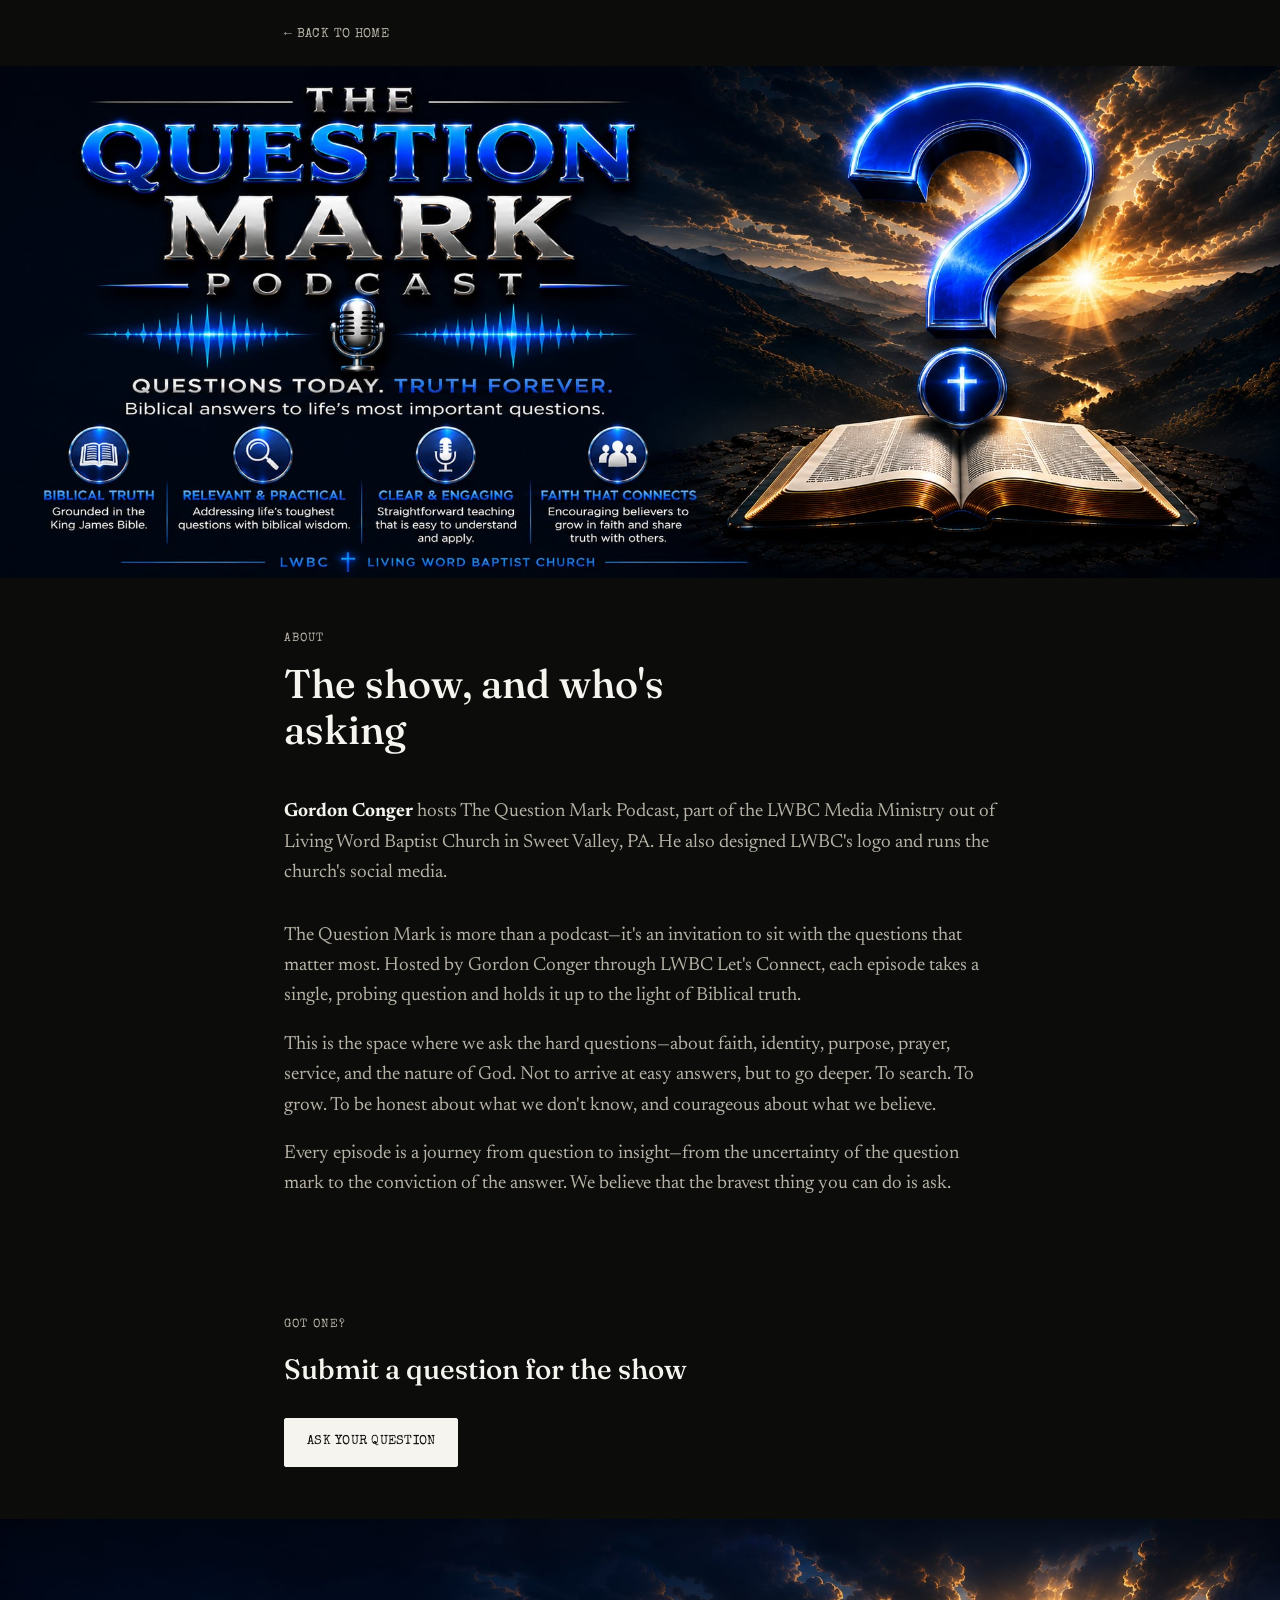
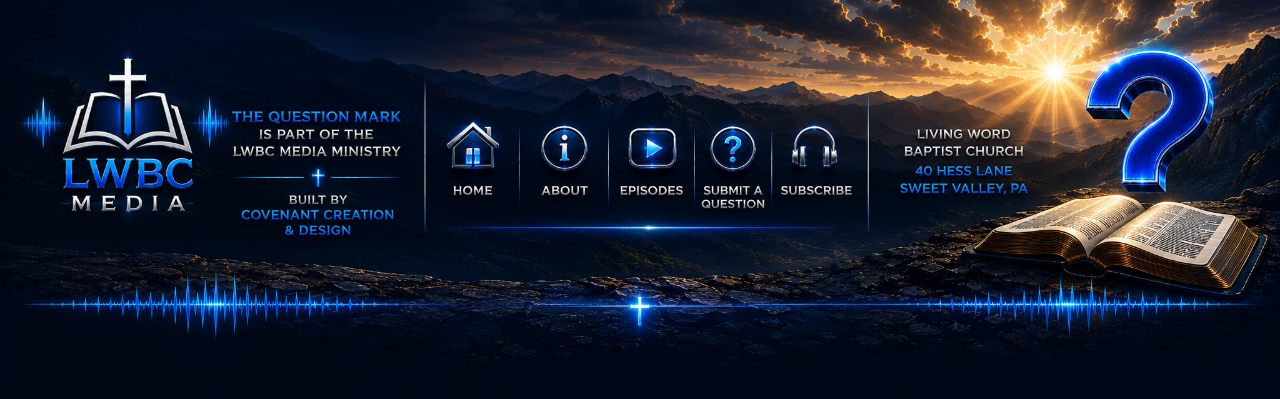
==== commit da40360e: "Replace text footer with clickable image footer" ====
--- a/about.html
+++ b/about.html
@@ -67,11 +67,17 @@
   </div>
 </section>
 
-<footer class="site-footer">
-  <div class="wrap">
-    <p class="footer-badge"><img src="images/lwbc-media-ministry-logo.jpg" alt=""> The Question Mark is part of the <a href="https://www.facebook.com/profile.php?id=100064349513334" target="_blank" rel="noopener">LWBC Media Ministry</a>.</p>
-    <p>Built by <a href="https://stewartjm-dev.github.io/covenant-creation-design" target="_blank" rel="noopener">Covenant Creation &amp; Design</a>.</p>
-  </div>
+<footer class="site-footer-image">
+  <img src="images/footer.jpg" alt="The Question Mark is part of the LWBC Media Ministry. Built by Covenant Creation &amp; Design. Living Word Baptist Church, 40 Hess Lane, Sweet Valley, PA.">
+  <a class="footer-hotspot fh-lwbc-logo" href="https://www.facebook.com/profile.php?id=100064349513334" target="_blank" rel="noopener" aria-label="LWBC Media Ministry on Facebook"></a>
+  <a class="footer-hotspot fh-lwbc-text" href="https://www.facebook.com/profile.php?id=100064349513334" target="_blank" rel="noopener" aria-label="LWBC Media Ministry on Facebook"></a>
+  <a class="footer-hotspot fh-ccd-text" href="https://stewartjm-dev.github.io/covenant-creation-design" target="_blank" rel="noopener" aria-label="Covenant Creation &amp; Design"></a>
+  <a class="footer-hotspot fh-home" href="index.html" aria-label="Home"></a>
+  <a class="footer-hotspot fh-about" href="about.html" aria-label="About" aria-current="page"></a>
+  <a class="footer-hotspot fh-episodes" href="episodes.html" aria-label="Episodes"></a>
+  <a class="footer-hotspot fh-submit" href="submit.html" aria-label="Submit a Question"></a>
+  <a class="footer-hotspot fh-subscribe" href="subscribe.html" aria-label="Subscribe"></a>
+  <a class="footer-hotspot fh-lwbc-address" href="https://www.lwbcsv.com" target="_blank" rel="noopener" aria-label="Living Word Baptist Church website"></a>
 </footer>
 
 </body>
--- a/css/style.css
+++ b/css/style.css
@@ -445,21 +445,42 @@
 
 /* ---------- Footer ---------- */
 
-footer.site-footer {
-  padding: 40px 0 60px;
-  font-family: var(--font-mono);
-  font-size: 12px;
-  color: var(--ink-faint);
-  letter-spacing: 0.01em;
-}
-
-footer.site-footer .wrap {
-  display: flex;
-  flex-direction: column;
-  gap: 6px;
-}
-
-footer.site-footer a { color: var(--ink-soft); }
+.site-footer-image {
+  position: relative;
+  line-height: 0;
+}
+.site-footer-image img {
+  width: 100%;
+  height: auto;
+  display: block;
+}
+
+/* Invisible clickable regions over the flat footer graphic.
+   Positioned by percentage (not fixed pixels) so they track the
+   image correctly at any screen width. Coordinates are estimated
+   from the artwork — nudge the top/left/width/height values below
+   if any hit zone feels off-target once tested live. */
+
+.footer-hotspot {
+  position: absolute;
+  display: block;
+  border-radius: 6px;
+}
+.footer-hotspot:hover,
+.footer-hotspot:focus-visible {
+  background: rgba(61, 139, 255, 0.14);
+  outline: none;
+}
+
+.fh-lwbc-logo    { top: 22%; left: 1%;    width: 15.5%; height: 46%; }
+.fh-lwbc-text    { top: 37%; left: 18.5%; width: 14%;   height: 17%; }
+.fh-ccd-text     { top: 55%; left: 18.5%; width: 14%;   height: 15%; }
+.fh-home         { top: 28%; left: 34.5%; width: 6.2%;  height: 34%; }
+.fh-about        { top: 28%; left: 41%;   width: 6.2%;  height: 34%; }
+.fh-episodes     { top: 28%; left: 47.5%; width: 6.2%;  height: 34%; }
+.fh-submit       { top: 28%; left: 54%;   width: 7.5%;  height: 34%; }
+.fh-subscribe    { top: 28%; left: 61.7%; width: 6.5%;  height: 34%; }
+.fh-lwbc-address { top: 30%; left: 70%;   width: 15%;   height: 32%; }
 
 /* ---------- Responsive ---------- */
 
@@ -528,7 +549,7 @@
 /* ---------- Teaser tiles ---------- */
 
 .wrap-wide {
-  max-width: 920px;
+  max-width: 1040px;
   margin: 0 auto;
   padding: 0 24px;
 }
@@ -538,8 +559,8 @@
   margin: 0;
   padding: 0;
   display: grid;
-  grid-template-columns: repeat(4, 1fr);
-  gap: 26px;
+  grid-template-columns: repeat(5, 1fr);
+  gap: 22px;
 }
 
 .tile {
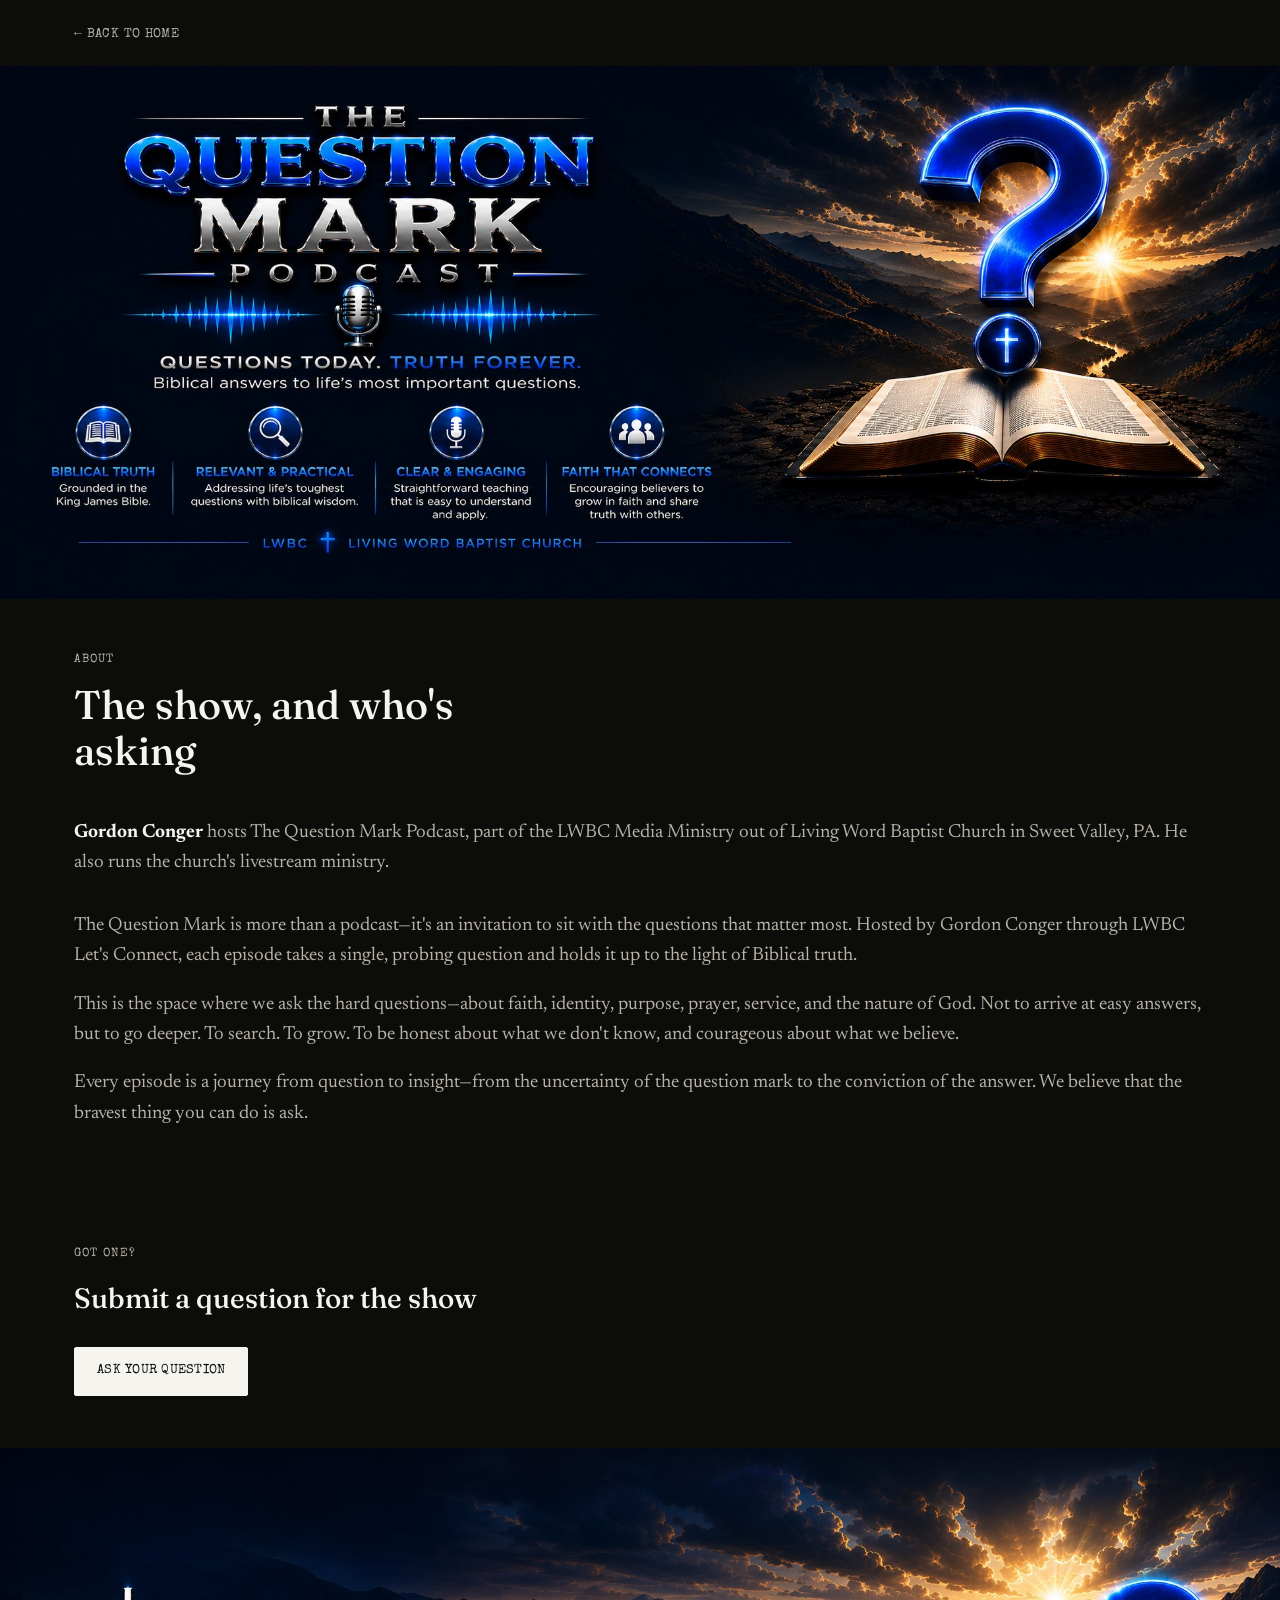
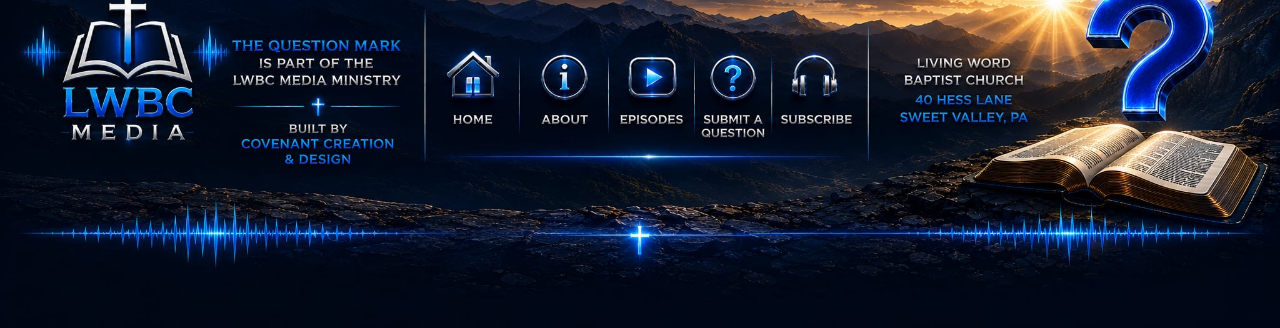
==== commit 8f474c92: "Remove logo-design claim, correct Gordon's role to livestream ministry (Doug is AV Director)" ====
--- a/about.html
+++ b/about.html
@@ -46,7 +46,7 @@
       -->
       <img src="images/gordon-conger.jpg" alt="Gordon Conger, host of The Question Mark Podcast" onerror="this.style.display='none'">
       <div class="about-copy">
-        <p><strong>Gordon Conger</strong> hosts The Question Mark Podcast, part of the LWBC Media Ministry out of Living Word Baptist Church in Sweet Valley, PA. He also designed LWBC's logo and runs the church's social media.</p>
+        <p><strong>Gordon Conger</strong> hosts The Question Mark Podcast, part of the LWBC Media Ministry out of Living Word Baptist Church in Sweet Valley, PA. He also runs the church's livestream ministry.</p>
       </div>
     </div>
 
--- a/css/style.css
+++ b/css/style.css
@@ -20,7 +20,7 @@
   --accent-blue-line: rgba(61, 139, 255, 0.55);
   --accent-blue-glow: rgba(94, 200, 240, 0.9);
 
-  --max-w: 760px;
+  --max-w: 1180px;
 
   --font-display: "Fraunces", Georgia, serif;
   --font-body: "Newsreader", Georgia, serif;
@@ -199,7 +199,6 @@
 .lede {
   font-size: 20px;
   color: var(--ink-soft);
-  max-width: 46ch;
   margin: 18px 0 0;
 }
 
@@ -361,7 +360,7 @@
 }
 .callout .eyebrow { color: var(--ink-soft); }
 .callout h2 { color: var(--ink); }
-.callout .lede { color: var(--ink-soft); max-width: 48ch; margin: 18px 0 28px; }
+.callout .lede { color: var(--ink-soft); margin: 18px 0 28px; }
 .callout .btn-solid { background: var(--ink); color: var(--bg); border-color: var(--ink); }
 .callout .btn-solid:hover { background: var(--ink-soft); border-color: var(--ink-soft); }
 
@@ -423,7 +422,9 @@
   border: 1px solid var(--accent-blue-line);
 }
 
-.platform-list a {
+.platform-list a,
+.platform-list .platform-copy,
+.platform-list .platform-unavailable {
   display: flex;
   align-items: center;
   justify-content: space-between;
@@ -433,14 +434,27 @@
   text-decoration: none;
   font-family: var(--font-display);
   font-size: 18px;
-}
-
-.platform-list a:hover { background: var(--bg-raised); }
+  width: 100%;
+  border: none;
+  text-align: left;
+  cursor: pointer;
+}
+
+.platform-list a:hover,
+.platform-list .platform-copy:hover { background: var(--bg-raised); }
 
 .platform-list .go {
   font-family: var(--font-mono);
   font-size: 12px;
   color: var(--ink-faint);
+}
+
+.platform-list .platform-unavailable {
+  color: var(--ink-faint);
+  cursor: default;
+}
+.platform-list .platform-unavailable .go {
+  font-style: italic;
 }
 
 /* ---------- Footer ---------- */
@@ -509,23 +523,15 @@
 
 .banner-image {
   line-height: 0;
+  overflow: hidden;
+  height: clamp(90px, 41.6vw, 680px);
 }
 .banner-image img {
   width: 100%;
-  height: auto;
+  height: 100%;
+  object-fit: cover;
+  object-position: center top;
   display: block;
-}
-
-@media (min-width: 900px) {
-  .banner-image {
-    display: flex;
-    justify-content: center;
-    background: var(--bg-raised);
-  }
-  .banner-image img {
-    width: 100%;
-    max-width: 1300px;
-  }
 }
 
 /* ---------- Welcome ---------- */
@@ -533,15 +539,13 @@
 .welcome h1 {
   font-family: var(--font-display);
   font-weight: 500;
-  font-size: clamp(28px, 5vw, 42px);
+  font-size: clamp(22px, 4vw, 34px);
   line-height: 1.15;
   margin: 0 0 20px;
-  max-width: 18ch;
 }
 
 .welcome p {
   color: var(--ink-soft);
-  max-width: 58ch;
   margin: 0 0 16px;
 }
 .welcome p:last-child { margin-bottom: 0; }
@@ -549,7 +553,7 @@
 /* ---------- Teaser tiles ---------- */
 
 .wrap-wide {
-  max-width: 1040px;
+  max-width: 1180px;
   margin: 0 auto;
   padding: 0 24px;
 }
@@ -559,8 +563,8 @@
   margin: 0;
   padding: 0;
   display: grid;
-  grid-template-columns: repeat(5, 1fr);
-  gap: 22px;
+  grid-template-columns: repeat(6, 1fr);
+  gap: 20px;
 }
 
 .tile {
@@ -570,6 +574,12 @@
   text-align: center;
   text-decoration: none;
   color: var(--ink);
+  background: none;
+  border: none;
+  padding: 0;
+  font-family: inherit;
+  font-size: inherit;
+  cursor: pointer;
 }
 
 .tile-medal {
@@ -660,3 +670,95 @@
 .tile-medal img { width: 100%; height: 100%; object-fit: cover; display: block; }
 
 .footer-nav { letter-spacing: 0.04em; }
+
+/* ---------- Install instructions modal ---------- */
+
+.modal-overlay {
+  position: fixed;
+  inset: 0;
+  background: rgba(0, 0, 0, 0.72);
+  display: flex;
+  align-items: center;
+  justify-content: center;
+  padding: 24px;
+  z-index: 100;
+}
+.modal-overlay[hidden] { display: none; }
+
+.modal {
+  position: relative;
+  background: var(--bg-raised);
+  border: 1px solid var(--accent-blue-line);
+  border-radius: 12px;
+  max-width: 440px;
+  width: 100%;
+  max-height: 85vh;
+  overflow-y: auto;
+  padding: 32px 28px;
+  box-shadow: 0 24px 60px rgba(0,0,0,0.6);
+}
+
+.modal h2 {
+  font-family: var(--font-display);
+  font-weight: 500;
+  font-size: 26px;
+  margin: 6px 0 14px;
+  color: var(--ink);
+}
+
+.modal .lede {
+  font-size: 16px;
+  margin: 0 0 22px;
+}
+
+.modal-close {
+  position: absolute;
+  top: 14px;
+  right: 14px;
+  width: 32px;
+  height: 32px;
+  border-radius: 50%;
+  border: 1px solid var(--hairline);
+  background: transparent;
+  color: var(--ink-soft);
+  font-size: 20px;
+  line-height: 1;
+  cursor: pointer;
+}
+.modal-close:hover { color: var(--ink); border-color: var(--accent-blue-line); }
+
+.install-tabs {
+  display: flex;
+  gap: 8px;
+  margin-bottom: 20px;
+}
+
+.install-tab {
+  flex: 1;
+  font-family: var(--font-mono);
+  font-size: 12px;
+  letter-spacing: 0.02em;
+  text-transform: uppercase;
+  padding: 10px 8px;
+  background: transparent;
+  border: 1px solid var(--hairline);
+  border-radius: 6px;
+  color: var(--ink-soft);
+  cursor: pointer;
+}
+.install-tab[aria-selected="true"] {
+  color: var(--ink);
+  border-color: var(--accent-blue-line);
+  background: rgba(61, 139, 255, 0.1);
+}
+
+.install-steps {
+  margin: 0;
+  padding-left: 20px;
+  color: var(--ink-soft);
+  font-size: 16px;
+  line-height: 1.6;
+}
+.install-steps li { margin-bottom: 10px; }
+.install-steps strong { color: var(--ink); }
+.install-steps[hidden] { display: none; }
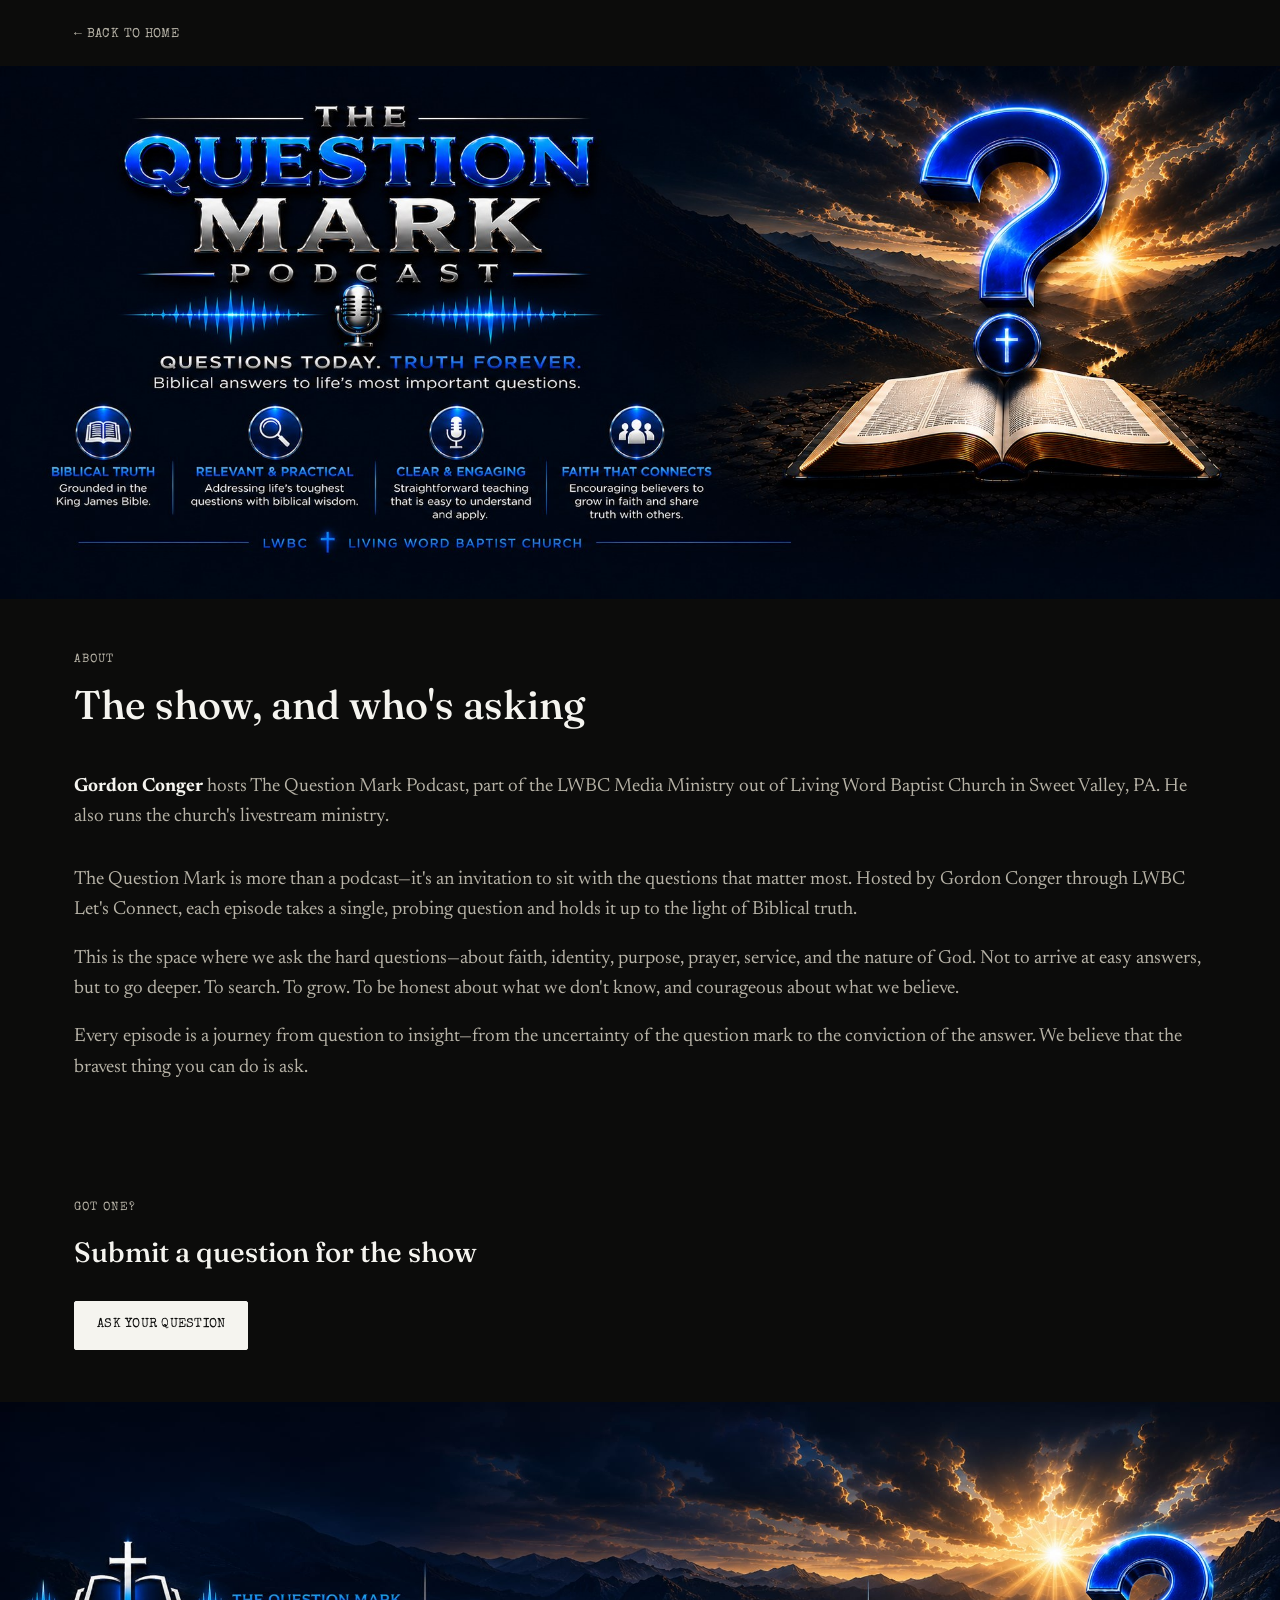
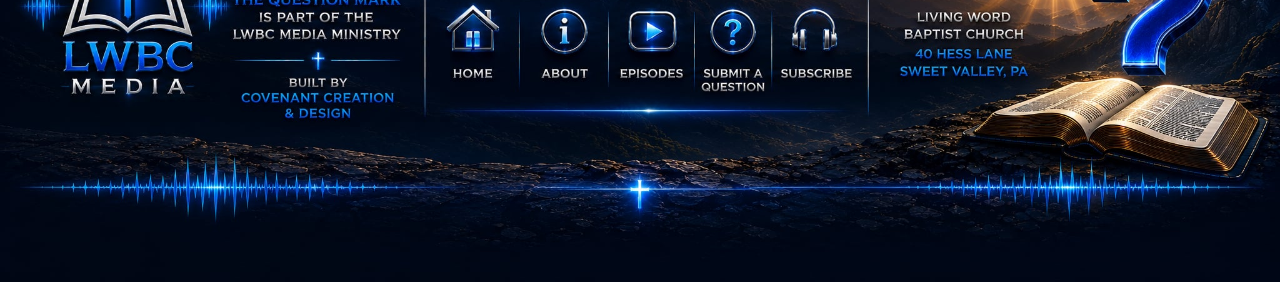
==== commit 920ff34d: "Add cache-busting version tags so browsers stop serving stale CSS/JS after updates" ====
--- a/about.html
+++ b/about.html
@@ -15,7 +15,7 @@
 <meta name="apple-mobile-web-app-title" content="Question Mark">
 <meta name="apple-mobile-web-app-status-bar-style" content="black-translucent">
 <meta name="theme-color" content="#0c0c0b">
-<link rel="stylesheet" href="css/style.css">
+<link rel="stylesheet" href="css/style.css?v=4">
 </head>
 <body>
 
--- a/css/style.css
+++ b/css/style.css
@@ -192,7 +192,6 @@
   font-size: clamp(28px, 5vw, 40px);
   line-height: 1.15;
   margin: 8px 0 0;
-  max-width: 16ch;
   color: var(--ink);
 }
 
@@ -262,7 +261,12 @@
   list-style: none;
   margin: 0;
   padding: 0;
-}
+  display: flex;
+  flex-direction: column;
+  gap: 16px;
+}
+.episode-list li { margin: 0; }
+.episode-list .featured-player { margin-top: 0; }
 
 .episode {
   display: grid;
@@ -276,6 +280,7 @@
 .episode:first-child { border-top: none; }
 
 .episode-art {
+  position: relative;
   width: 84px;
   height: 84px;
   border-radius: 4px;
@@ -762,3 +767,313 @@
 .install-steps li { margin-bottom: 10px; }
 .install-steps strong { color: var(--ink); }
 .install-steps[hidden] { display: none; }
+
+/* ---------- Playable episode rows ---------- */
+
+.episode-playable { cursor: pointer; }
+
+.episode-play-icon {
+  position: absolute;
+  inset: 0;
+  display: flex;
+  align-items: center;
+  justify-content: center;
+  background: rgba(12, 12, 11, 0.35);
+  color: #fff;
+  font-size: 20px;
+  opacity: 0;
+  transition: opacity 0.15s ease;
+}
+.episode-playable:hover .episode-play-icon,
+.episode-playable:focus-visible .episode-play-icon,
+.episode-active .episode-play-icon {
+  opacity: 1;
+}
+.episode-active .episode-play-icon {
+  background: rgba(12, 12, 11, 0.55);
+}
+.episode-active .episode-title { color: var(--accent-blue); }
+
+/* ---------- Mini player ---------- */
+
+.mini-player {
+  position: fixed;
+  left: 0;
+  right: 0;
+  bottom: 0;
+  z-index: 90;
+  display: flex;
+  flex-direction: column;
+  gap: 8px;
+  padding: 10px 16px 12px;
+  background: var(--bg-raised);
+  border-top: 1px solid var(--accent-blue-line);
+  box-shadow: 0 -8px 24px rgba(0,0,0,0.4);
+}
+.mini-player[hidden] { display: none; }
+
+.mp-top {
+  display: flex;
+  align-items: center;
+  gap: 12px;
+}
+
+.mp-art {
+  width: 40px;
+  height: 40px;
+  border-radius: 4px;
+  overflow: hidden;
+  flex-shrink: 0;
+  background: var(--bg);
+}
+.mp-art img, .mp-art svg { width: 100%; height: 100%; object-fit: cover; display: block; }
+
+.mp-meta {
+  flex: 1;
+  min-width: 0;
+}
+
+.mp-title {
+  font-family: var(--font-display);
+  font-size: 14px;
+  color: var(--ink);
+  white-space: nowrap;
+  overflow: hidden;
+  text-overflow: ellipsis;
+  margin-bottom: 2px;
+}
+
+.mp-time {
+  font-family: var(--font-mono);
+  font-size: 11px;
+  color: var(--ink-faint);
+}
+
+.mp-close {
+  flex-shrink: 0;
+  width: 30px;
+  height: 30px;
+  border-radius: 50%;
+  border: 1px solid var(--hairline);
+  background: transparent;
+  color: var(--ink-soft);
+  font-size: 18px;
+  cursor: pointer;
+}
+.mp-close:hover { border-color: var(--accent-blue-line); }
+
+.mp-seek-row { padding: 0 2px; }
+
+.mp-progress-track {
+  position: relative;
+  height: 14px;
+  display: flex;
+  align-items: center;
+}
+.mp-progress-track::before {
+  content: "";
+  position: absolute;
+  left: 0;
+  right: 0;
+  height: 3px;
+  background: var(--hairline);
+  border-radius: 2px;
+}
+.mp-progress-bar {
+  position: absolute;
+  left: 0;
+  height: 3px;
+  width: 0%;
+  background: var(--accent-blue);
+  border-radius: 2px;
+  pointer-events: none;
+}
+
+.mp-seek {
+  position: absolute;
+  inset: 0;
+  width: 100%;
+  height: 100%;
+  margin: 0;
+  opacity: 0;
+  cursor: pointer;
+  -webkit-appearance: none;
+  appearance: none;
+  background: transparent;
+}
+.mp-seek::-webkit-slider-thumb {
+  -webkit-appearance: none;
+  width: 14px;
+  height: 14px;
+}
+.mp-seek::-moz-range-thumb {
+  width: 14px;
+  height: 14px;
+  border: none;
+}
+
+.mp-controls-row {
+  display: flex;
+  align-items: center;
+  justify-content: space-between;
+}
+
+.mp-transport {
+  display: flex;
+  align-items: center;
+  gap: 18px;
+}
+
+.mp-toggle {
+  flex-shrink: 0;
+  width: 38px;
+  height: 38px;
+  border-radius: 50%;
+  border: 1px solid var(--hairline);
+  background: transparent;
+  color: var(--ink);
+  font-size: 15px;
+  cursor: pointer;
+}
+.mp-toggle:hover { border-color: var(--accent-blue-line); }
+
+.mp-skip {
+  flex-shrink: 0;
+  border: none;
+  background: transparent;
+  color: var(--ink-soft);
+  font-family: var(--font-mono);
+  font-size: 12px;
+  cursor: pointer;
+  padding: 4px;
+}
+.mp-skip:hover { color: var(--accent-blue); }
+
+.mp-rate {
+  flex-shrink: 0;
+  border: 1px solid var(--hairline);
+  background: transparent;
+  color: var(--ink-soft);
+  font-family: var(--font-mono);
+  font-size: 12px;
+  border-radius: 14px;
+  padding: 5px 10px;
+  cursor: pointer;
+  min-width: 42px;
+}
+.mp-rate:hover { border-color: var(--accent-blue-line); color: var(--ink); }
+
+.mp-controls-spacer { width: 42px; }
+
+body.has-mini-player { padding-bottom: 128px; }
+
+@media (max-width: 480px) {
+  .mp-title { font-size: 13px; }
+  .mini-player { padding: 8px 12px 10px; }
+  .mp-transport { gap: 14px; }
+  body.has-mini-player { padding-bottom: 122px; }
+}
+
+/* ---------- Featured latest episode player ---------- */
+
+.latest-feature-section {
+  padding-top: 44px;
+}
+
+.featured-player {
+  display: flex;
+  gap: 28px;
+  align-items: center;
+  text-decoration: none;
+  color: var(--ink);
+  background: var(--bg-raised);
+  border: 1px solid var(--accent-blue-line);
+  border-radius: 14px;
+  padding: 24px;
+  margin-top: 16px;
+  cursor: pointer;
+  box-shadow: 0 20px 50px rgba(0,0,0,0.35);
+}
+
+.fp-art {
+  position: relative;
+  width: 160px;
+  height: 160px;
+  flex-shrink: 0;
+  border-radius: 10px;
+  overflow: hidden;
+  box-shadow: 0 0 0 1px var(--accent-blue-line);
+}
+.fp-art img, .fp-art svg { width: 100%; height: 100%; object-fit: cover; display: block; }
+
+.fp-play-icon {
+  position: absolute;
+  inset: 0;
+  display: flex;
+  align-items: center;
+  justify-content: center;
+  background: rgba(12, 12, 11, 0.4);
+  color: #fff;
+  font-size: 42px;
+  opacity: 1;
+  transition: background 0.15s ease, transform 0.15s ease;
+}
+.featured-player:hover .fp-play-icon,
+.featured-player:focus-visible .fp-play-icon {
+  background: rgba(61, 139, 255, 0.35);
+  transform: scale(1.06);
+}
+.featured-player.episode-active .fp-play-icon {
+  background: rgba(61, 139, 255, 0.45);
+}
+
+.fp-info { min-width: 0; flex: 1; }
+
+.fp-date {
+  display: block;
+  font-family: var(--font-mono);
+  font-size: 12px;
+  letter-spacing: 0.03em;
+  text-transform: uppercase;
+  color: var(--ink-faint);
+  margin-bottom: 6px;
+}
+
+.fp-title {
+  font-family: var(--font-display);
+  font-weight: 500;
+  font-size: clamp(22px, 3.4vw, 32px);
+  line-height: 1.2;
+  margin: 0 0 10px;
+  color: var(--ink);
+}
+.featured-player.episode-active .fp-title { color: var(--accent-blue); }
+
+.fp-desc {
+  font-size: 16px;
+  color: var(--ink-soft);
+  margin: 0 0 16px;
+  display: -webkit-box;
+  -webkit-line-clamp: 3;
+  -webkit-box-orient: vertical;
+  overflow: hidden;
+}
+
+.fp-cta {
+  display: inline-flex;
+  align-items: center;
+  gap: 8px;
+  font-family: var(--font-mono);
+  font-size: 13px;
+  letter-spacing: 0.04em;
+  text-transform: uppercase;
+  color: var(--bg);
+  background: var(--accent-blue);
+  padding: 10px 18px;
+  border-radius: 22px;
+}
+
+@media (max-width: 620px) {
+  .featured-player { flex-direction: column; align-items: flex-start; padding: 18px; gap: 18px; }
+  .fp-art { width: 100%; height: 220px; }
+}
